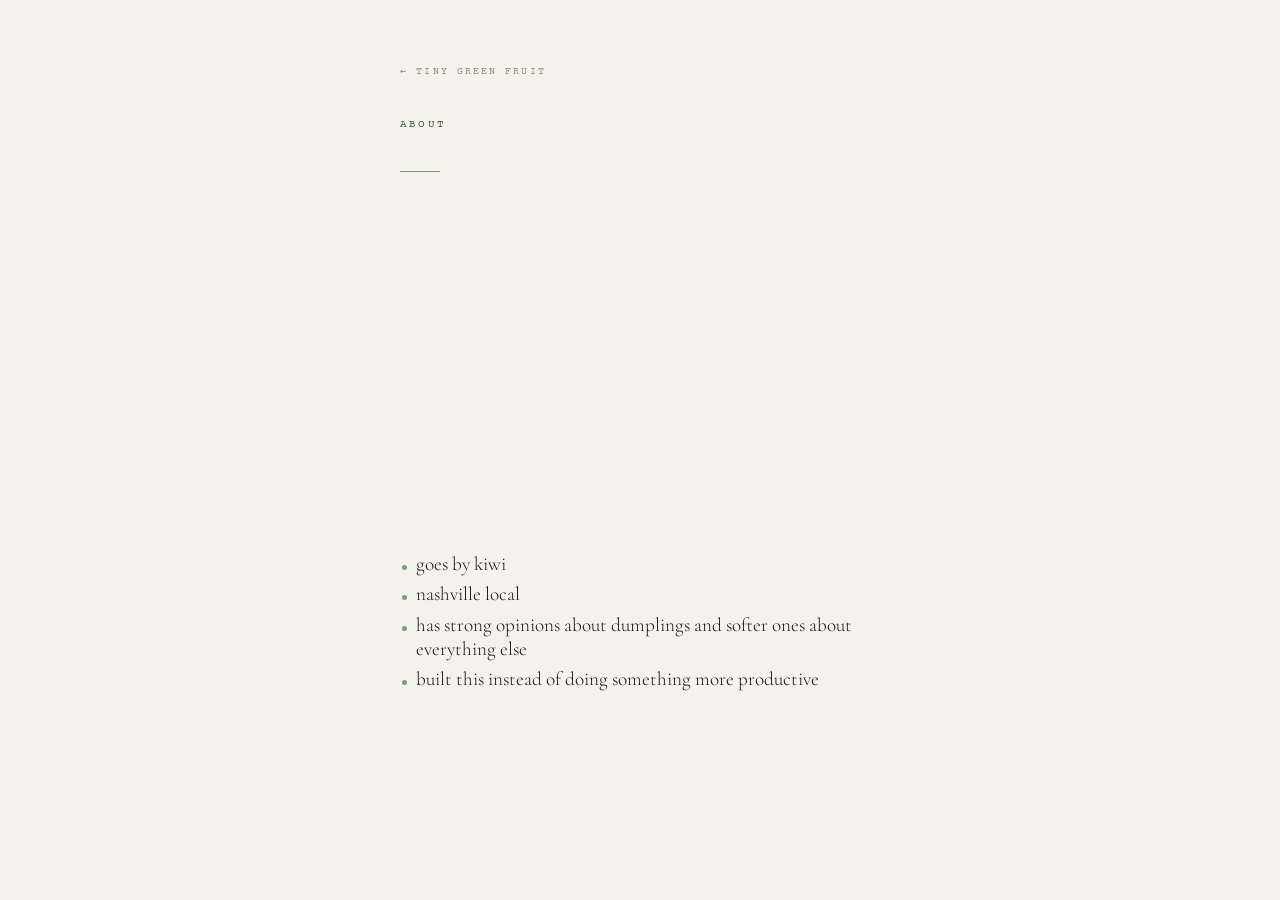
==== about.html @ e4d2d2ef "Add files via upload" ====
<!DOCTYPE html>
<html lang="en">
<head>
<meta charset="UTF-8" />
<meta name="viewport" content="width=device-width, initial-scale=1.0" />
<title>about — tiny green fruit</title>
<link href="https://fonts.googleapis.com/css2?family=Cormorant+Garamond:ital,wght@0,300;0,400;1,300;1,400&family=Courier+Prime&display=swap" rel="stylesheet" />
<style>
:root {
  --green: #3d5a3e;
  --green-light: #7a9e7e;
  --cream: #f5f2eb;
  --ink: #1a1a18;
  --muted: #8a8a7a;
}

*, *::before, *::after {
  box-sizing: border-box;
  margin: 0;
  padding: 0;
}

body {
  background-color: var(--cream);
  color: var(--ink);
  font-family: 'Cormorant Garamond', Georgia, serif;
  min-height: 100vh;
  display: flex;
  justify-content: center;
  padding: 4rem 2rem;
}

.container {
  max-width: 480px;
  width: 100%;
  display: flex;
  flex-direction: column;
  align-items: flex-start;
  gap: 2.5rem;
  opacity: 0;
  transform: translateY(12px);
  animation: appear 1.2s ease forwards;
  animation-delay: 0.2s;
}

@keyframes appear {
  to {
    opacity: 1;
    transform: translateY(0);
  }
}

.site-label {
  font-family: 'Courier Prime', monospace;
  font-size: 0.65rem;
  letter-spacing: 0.2em;
  text-transform: uppercase;
  color: var(--muted);
}

.site-label a {
  color: var(--muted);
  text-decoration: none;
  transition: color 0.2s ease;
}

.site-label a:hover {
  color: var(--green);
}

h1 {
  font-family: 'Courier Prime', monospace;
  font-size: 0.7rem;
  letter-spacing: 0.2em;
  text-transform: uppercase;
  color: var(--green);
  font-weight: 400;
}

.divider {
  width: 40px;
  height: 1px;
  background: var(--green-light);
}

.portrait {
  width: 300px;
  height: 300px;
  border-radius: 50%;
  object-fit: cover;
  display: block;
}

.items {
  list-style: none;
  display: flex;
  flex-direction: column;
  gap: 0.4rem;
  padding-left: 0.1rem;
}

.items li {
  font-family: 'Cormorant Garamond', Georgia, serif;
  font-size: 1.2rem;
  font-weight: 300;
  color: var(--ink);
  display: flex;
  align-items: baseline;
  gap: 0.6rem;
}

.items li::before {
  content: '';
  display: inline-block;
  width: 5px;
  height: 5px;
  border-radius: 50%;
  background-color: var(--green-light);
  flex-shrink: 0;
  margin-bottom: 0.1em;
}
</style>
</head>
<body>
<div class="container">

  <div class="site-label"><a href="index.html">← tiny green fruit</a></div>

  <h1>about</h1>

  <div class="divider"></div>

  <img class="portrait" src="images/tinygreenfruit-about.png" alt="kiwi" />

  <ul class="items">
    <li>goes by kiwi</li>
    <li>nashville local</li>
    <li>has strong opinions about dumplings and softer ones about everything else</li>
    <li>built this instead of doing something more productive</li>
  </ul>

</div>
</body>
</html>
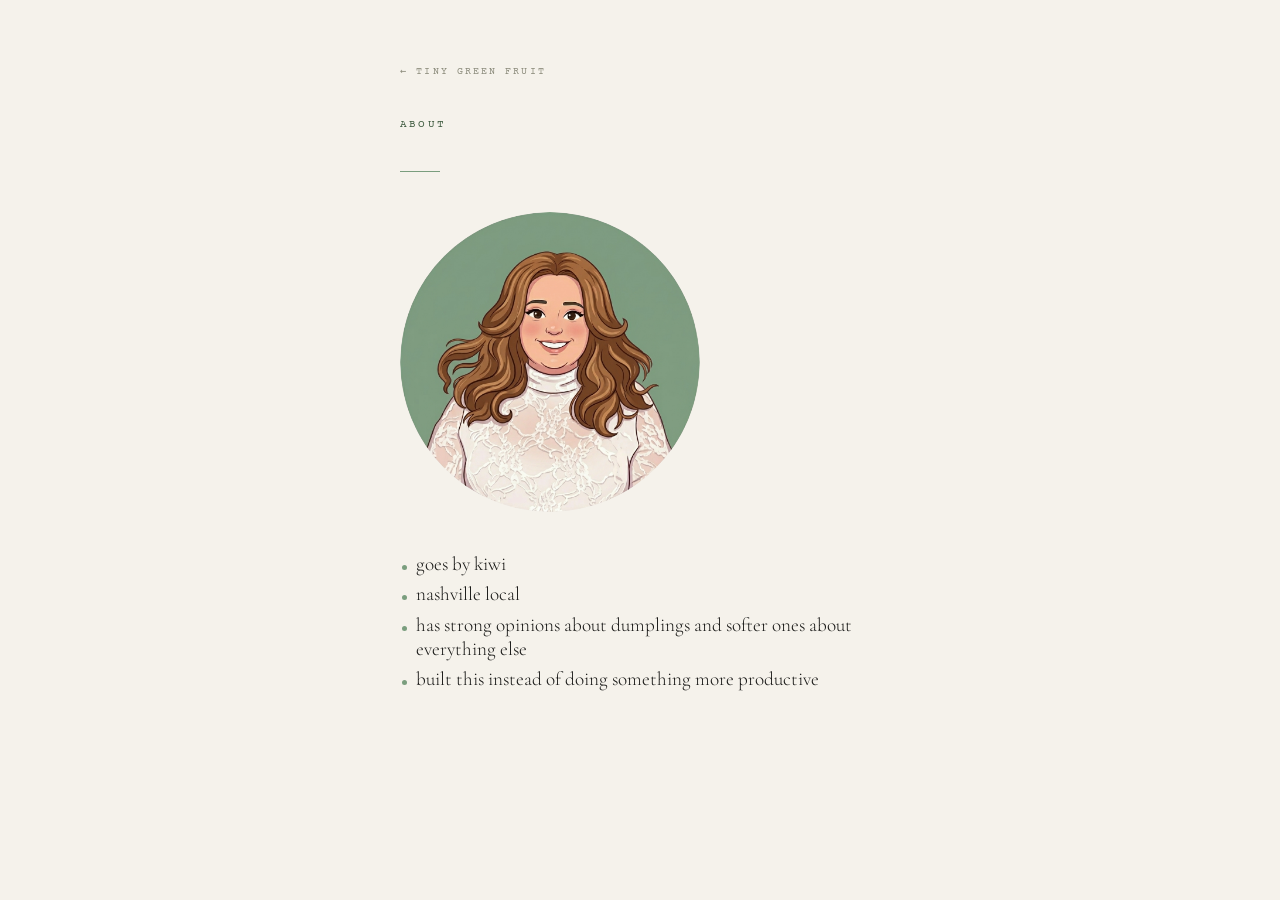
==== commit 50e71d0b: "Add files via upload" ====
--- a/about.html
+++ b/about.html
@@ -130,7 +130,7 @@
 
   <div class="divider"></div>
 
-  <img class="portrait" src="images/tinygreenfruit-about.png" alt="kiwi" />
+  <img class="portrait" src="image/tinygreenfruit-about.png" alt="kiwi" />
 
   <ul class="items">
     <li>goes by kiwi</li>
